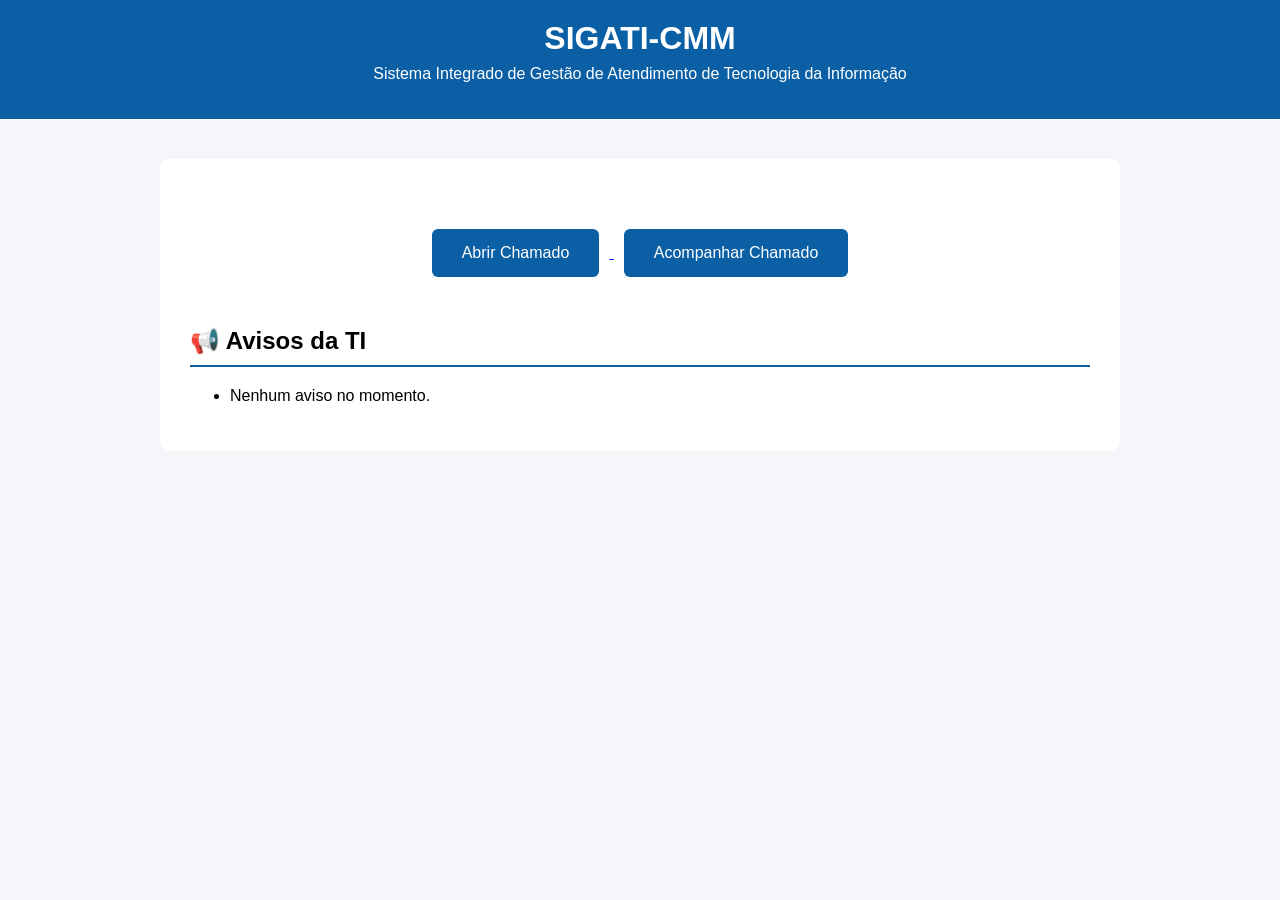
==== src/index.html @ b6561ed9 "feat: adiciona interface inicial do SIGATI-CMM" ====
<!DOCTYPE html>
<html lang="pt-BR">

<head>
    <meta charset="UTF-8">
    <meta name="viewport" content="width=device-width, initial-scale=1.0">
    <title>SIGATI-CMM</title>

    <link rel="stylesheet" href="css/style.css">
</head>

<body>

    <header>

    <h1>SIGATI-CMM</h1>

    <p>
        Sistema Integrado de Gestão de Atendimento de Tecnologia da Informação
    </p>

</header>

<main>

    <div class="botoes">

        <a href="abrir-chamado.html">
    <button>Abrir Chamado</button>
        </a>

        <button>Acompanhar Chamado</button>

    </div>

    <section class="avisos">

        <h2>📢 Avisos da TI</h2>

        <ul>
            <li>Nenhum aviso no momento.</li>
        </ul>

    </section>

</main>

</body>

</html>
---- src/css/style.css ----
/* ===== CONFIGURAÇÃO GERAL ===== */

body {
    margin: 0;
    font-family: Arial, Helvetica, sans-serif;
    background-color: #f4f6f9;
}

/* ===== CABEÇALHO ===== */

header {
    background-color: #0B5FA5;
    color: white;
    text-align: center;
    padding: 20px;
}

header h1 {
    margin: 0;
}

header p {
    margin-top: 8px;
}

/* ===== CONTEÚDO ===== */

main {
    max-width: 900px;
    margin: 40px auto;
    background: white;
    padding: 30px;
    border-radius: 10px;
}

/* ===== BOTÕES ===== */

.botoes {
    text-align: center;
    margin: 30px 0;
}

button {
    background: #0B5FA5;
    color: white;
    border: none;
    padding: 15px 30px;
    margin: 10px;
    border-radius: 6px;
    cursor: pointer;
    font-size: 16px;
}

button:hover {
    background: #084c85;
}

/* ===== AVISOS ===== */

.avisos {
    margin-top: 40px;
}

.avisos h2 {
    border-bottom: 2px solid #0B5FA5;
    padding-bottom: 10px;
}

/* FORMULÁRIO */

form{

display:flex;

flex-direction:column;

}

label{

margin-top:20px;

font-weight:bold;

}

input,
select,
textarea{

padding:12px;

margin-top:8px;

font-size:16px;

border-radius:6px;

border:1px solid #ccc;

}

.radio-group{
    display:flex;
    gap:30px;
    margin-top:10px;
    margin-bottom:10px;
}

.radio-group label{
    margin-top:0;
    font-weight:normal;
}

#descricaoOutro {
    width: 100%;
    min-height: 45px;
    box-sizing: border-box;
}

textarea {
    width: 100%;
    min-height: 150px;
    box-sizing: border-box;
    padding: 12px;
    margin-top: 8px;
    font-size: 16px;
    font-family: inherit;
    border-radius: 6px;
    border: 1px solid #ccc;
    resize: vertical;
}

input[type="file"] {
    padding: 8px;
    background-color: #ffffff;
}

.btn-enviar {
    width: 100%;
    margin-top: 30px;
    padding: 15px;
    background-color: #0B5FA5;
    color: white;
    border: none;
    border-radius: 6px;
    font-size: 17px;
    font-weight: bold;
    cursor: pointer;
}

.btn-enviar:hover {
    background-color: #084C85;
}

.ajuda {
    margin-top: 6px;
    font-size: 13px;
    color: #666;
}
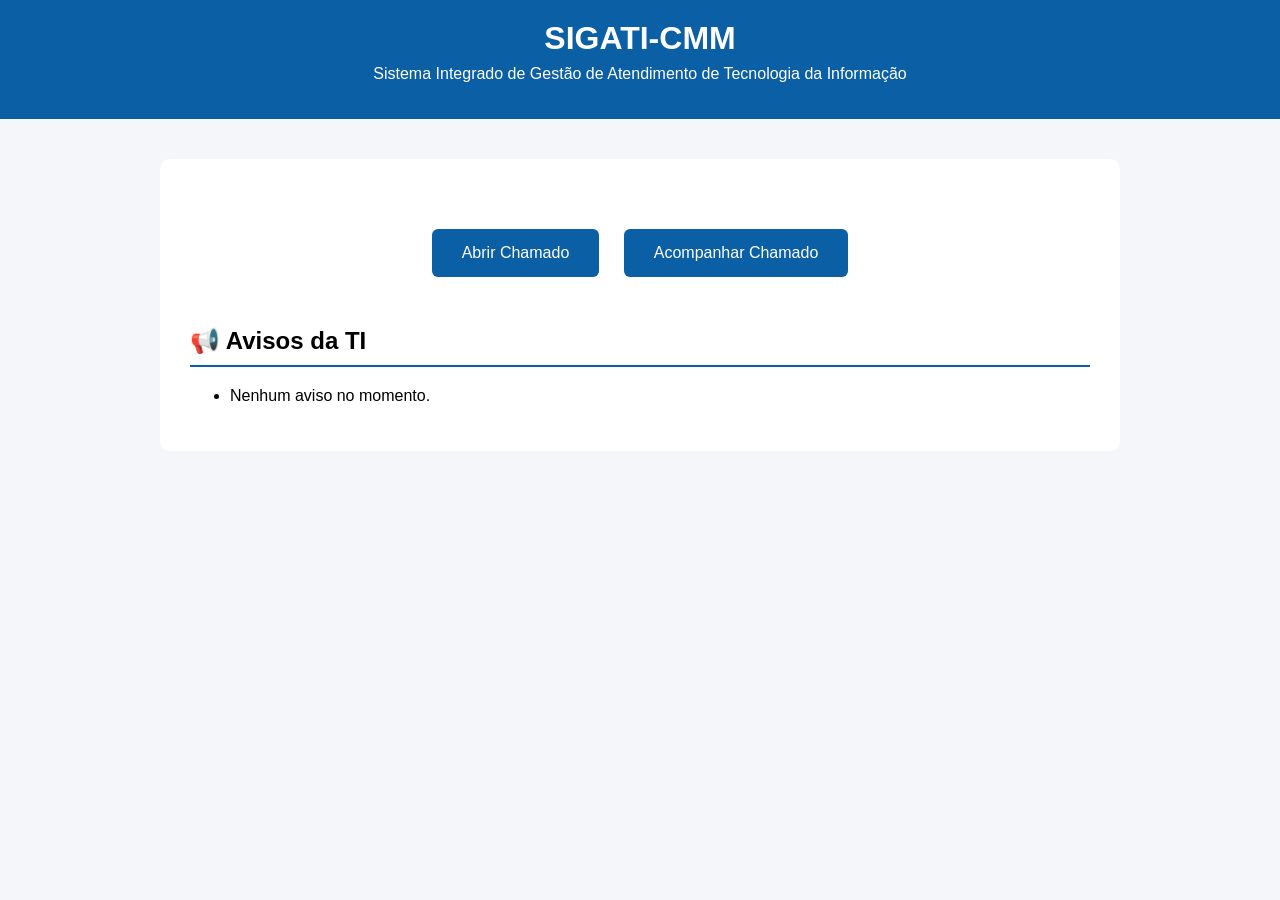
==== commit d919eb80: "fix: ajusta botoes da pagina inicial" ====
--- a/src/index.html
+++ b/src/index.html
@@ -25,13 +25,15 @@
 
     <div class="botoes">
 
-        <a href="abrir-chamado.html">
-    <button>Abrir Chamado</button>
-        </a>
+    <a href="abrir-chamado.html" class="botao">
+        Abrir Chamado
+    </a>
 
-        <button>Acompanhar Chamado</button>
+    <a href="#" class="botao">
+        Acompanhar Chamado
+    </a>
 
-    </div>
+</div>
 
     <section class="avisos">
 
--- a/src/css/style.css
+++ b/src/css/style.css
@@ -52,6 +52,22 @@
 }
 
 button:hover {
+    background: #084c85;
+}
+
+.botao {
+    display: inline-block;
+    background: #0B5FA5;
+    color: white;
+    text-decoration: none;
+    padding: 15px 30px;
+    margin: 10px;
+    border-radius: 6px;
+    cursor: pointer;
+    font-size: 16px;
+}
+
+.botao:hover {
     background: #084c85;
 }
 
@@ -157,4 +173,126 @@
     margin-top: 6px;
     font-size: 13px;
     color: #666;
+}
+
+/* =========================
+   TELA DE CONFIRMAÇÃO
+   ========================= */
+
+.confirmacao {
+
+    max-width: 600px;
+
+    margin: 50px auto;
+
+    padding: 40px 30px;
+
+    background-color: #ffffff;
+
+    border-radius: 12px;
+
+    text-align: center;
+
+    box-shadow: 0 4px 15px rgba(0, 0, 0, 0.08);
+
+}
+
+
+.icone-sucesso {
+
+    width: 70px;
+
+    height: 70px;
+
+    margin: 0 auto 20px;
+
+    border-radius: 50%;
+
+    background-color: #e8f5e9;
+
+    color: #2e7d32;
+
+    display: flex;
+
+    align-items: center;
+
+    justify-content: center;
+
+    font-size: 38px;
+
+    font-weight: bold;
+
+}
+
+
+.confirmacao h2 {
+
+    margin-bottom: 10px;
+
+}
+
+
+.numero-protocolo {
+
+    margin: 25px 0;
+
+    padding: 18px;
+
+    background-color: #f0f6fb;
+
+    border-radius: 8px;
+
+    font-size: 24px;
+
+    font-weight: bold;
+
+    color: #0B5FA5;
+
+    letter-spacing: 1px;
+
+}
+
+
+.orientacao {
+
+    color: #666;
+
+    font-size: 14px;
+
+    line-height: 1.5;
+
+}
+
+
+.botoes-confirmacao {
+
+    margin-top: 30px;
+
+    display: flex;
+
+    gap: 12px;
+
+    justify-content: center;
+
+    flex-wrap: wrap;
+
+}
+
+
+.btn-secundario {
+
+    display: inline-block;
+
+    padding: 13px 20px;
+
+    border-radius: 6px;
+
+    text-decoration: none;
+
+    font-weight: bold;
+
+    background-color: #e9ecef;
+
+    color: #333;
+
 }
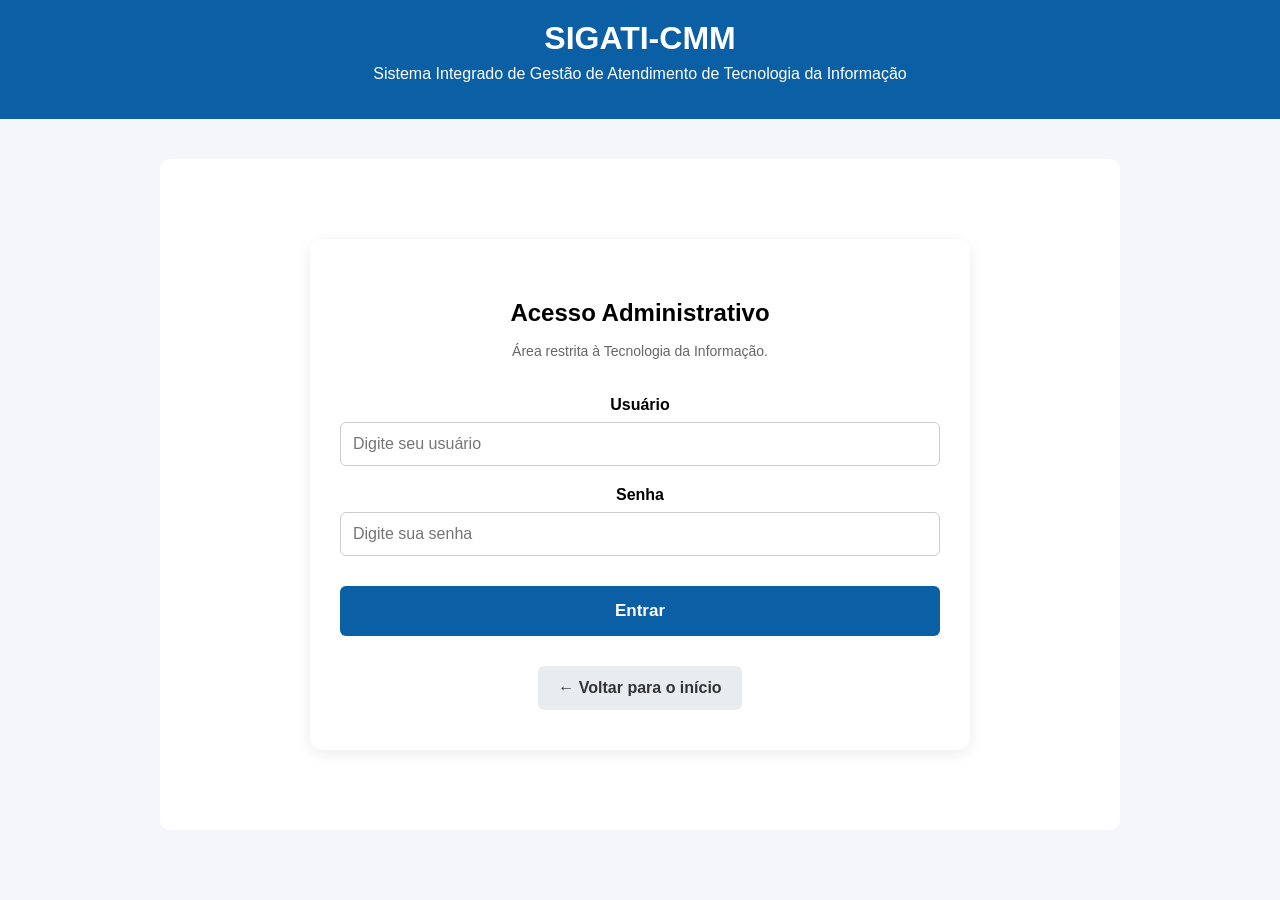
==== commit 8daddaba: "SIGATI-CMM - base funcional e gerenciamento de usuarios" ====
--- a/src/index.html
+++ b/src/index.html
@@ -6,46 +6,12 @@
     <meta name="viewport" content="width=device-width, initial-scale=1.0">
     <title>SIGATI-CMM</title>
 
-    <link rel="stylesheet" href="css/style.css">
+    <meta http-equiv="refresh" content="0; url=login.html">
 </head>
 
 <body>
 
-    <header>
-
-    <h1>SIGATI-CMM</h1>
-
-    <p>
-        Sistema Integrado de Gestão de Atendimento de Tecnologia da Informação
-    </p>
-
-</header>
-
-<main>
-
-    <div class="botoes">
-
-    <a href="abrir-chamado.html" class="botao">
-        Abrir Chamado
-    </a>
-
-    <a href="#" class="botao">
-        Acompanhar Chamado
-    </a>
-
-</div>
-
-    <section class="avisos">
-
-        <h2>📢 Avisos da TI</h2>
-
-        <ul>
-            <li>Nenhum aviso no momento.</li>
-        </ul>
-
-    </section>
-
-</main>
+    <p>Redirecionando para o login...</p>
 
 </body>
 
